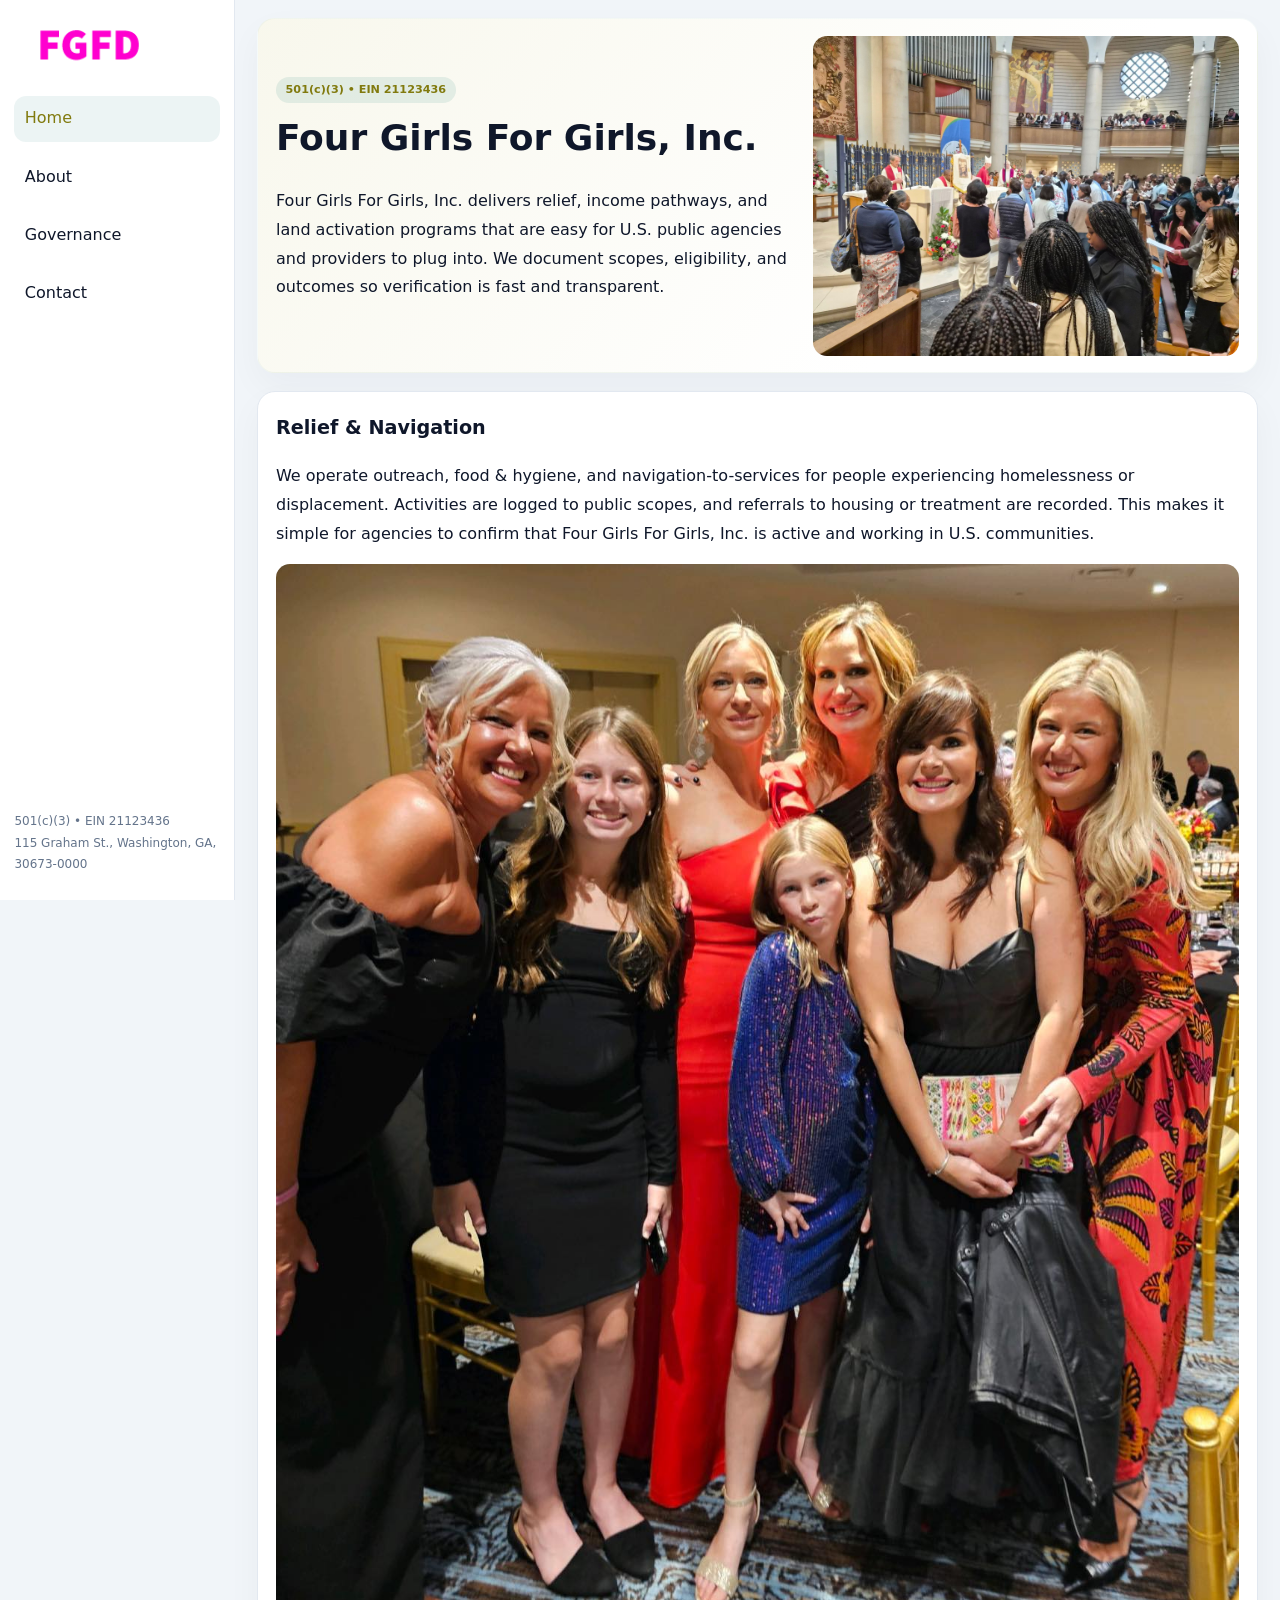
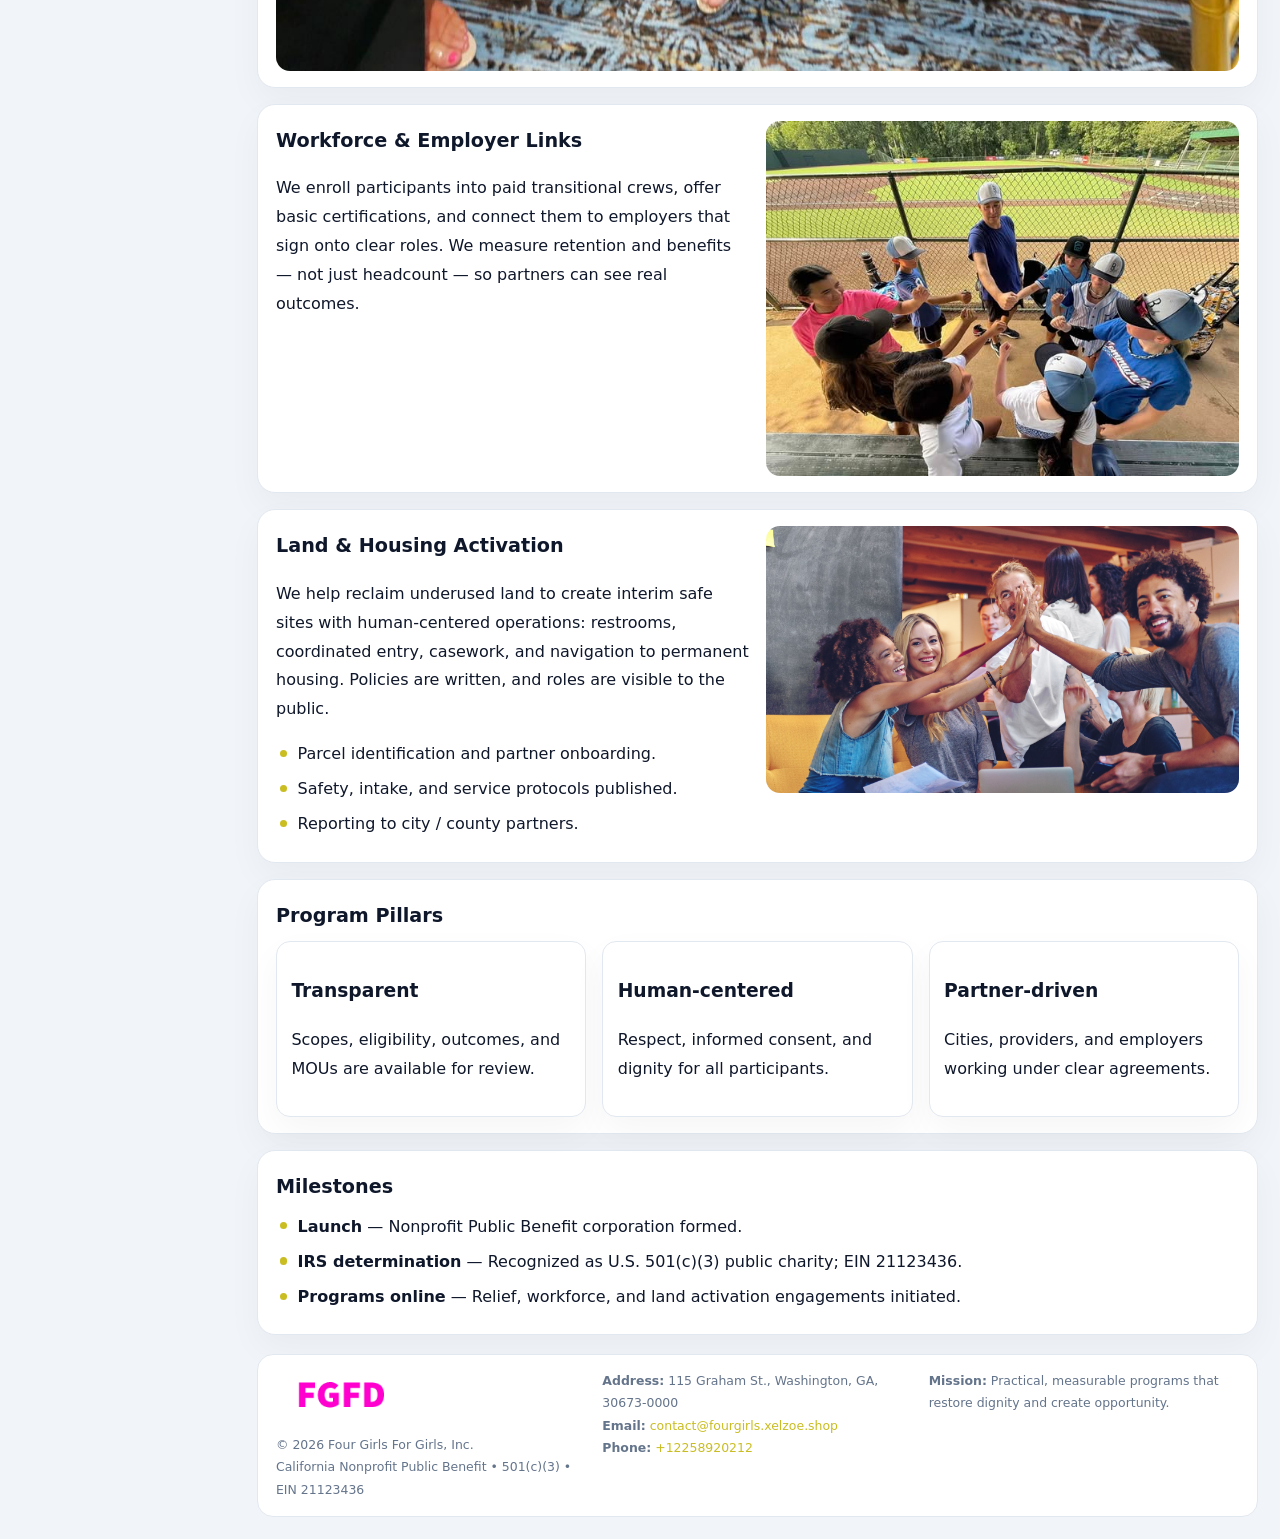
==== index.html @ 05e7d6ff "Initial commit" ====
<!doctype html><html lang="en"><head>
<meta charset="utf-8">
<meta name="viewport" content="width=device-width,initial-scale=1">
<title>Four Girls For Girls, Inc. – Nonprofit • 2025</title>
<link rel="stylesheet" href="assets/styles.css">
<link rel="icon" href="images/logo.png">
<meta name="data-ein" content="21123436">
<meta name="data-name" content="Four Girls For Girls, Inc.">
<meta name="data-email" content="contact@fourgirls.xelzoe.shop">
<meta name="data-phone" content="+12258920212">
<meta name="data-address" content="115 Graham St., Washington, GA, 30673-0000">
<meta name="data-map" content="115+Graham+St+,+Washington,+GA,+30673-0000">
  <meta name="description" content="We are a 501(c)(3) organization advancing community services, education, and direct relief through transparent programs, local partnerships, and measurable outcomes.">
</head><body>
<div style="position:absolute;left:-9999px;top:-9999px;opacity:0" data-uniq="{{UNIQUE_BLOB}}">
  <span>We are a 501(c)(3) organization advancing community services, education, and direct relief through transparent programs, local partnerships, and measurable outcomes.</span><svg width="12" height="12" viewBox="0 0 12 12" xmlns="http://www.w3.org/2000/svg"><circle cx="6" cy="6" r="5" fill="#9d174d"/></svg><img src="images/jobs.jpg" width="1" height="1" alt="" loading="lazy"/>
</div>

<div class="layout">
  <aside>
    <div class="ca164204d1a"><a href="index.html"><img src="images/logo.png" alt="Four Girls For Girls, Inc."></a></div>
    <a class="navlink active" href="index.html">Home</a>
    <a class="navlink" href="about.html">About</a>
    <a class="navlink" href="governance.html">Governance</a>
    <a class="navlink" href="contact.html">Contact</a>
    <div class="info">
      501(c)(3) • EIN 21123436<br>
      115 Graham St., Washington, GA, 30673-0000
    </div>
  </aside>

  <main>
    <section class="cddac2427d0">
      <div>
        <span class="c4b84eefde7">501(c)(3) • EIN 21123436</span>
        <h1>Four Girls For Girls, Inc.</h1>
        <p class="ca6eb8e9ffb">Four Girls For Girls, Inc. delivers relief, income pathways, and land activation programs that are easy for U.S. public agencies and providers to plug into. We document scopes, eligibility, and outcomes so verification is fast and transparent.</p>
      </div>
      <img src="images/hero.jpg" alt="Community program">
    </section>

    <section class="section">
      <div class="block">
        <h2>Relief & Navigation</h2>
        <p>We operate outreach, food & hygiene, and navigation-to-services for people experiencing homelessness or displacement. Activities are logged to public scopes, and referrals to housing or treatment are recorded. This makes it simple for agencies to confirm that Four Girls For Girls, Inc. is active and working in U.S. communities.</p>
        <img src="images/relief.jpg" alt="Relief" style="margin-top:.8rem">
      </div>

      <div class="block two-col">
        <div>
          <h2>Workforce & Employer Links</h2>
          <p>We enroll participants into paid transitional crews, offer basic certifications, and connect them to employers that sign onto clear roles. We measure retention and benefits — not just headcount — so partners can see real outcomes.</p>
        </div>
        <div>
          <img src="images/jobs.jpg" alt="Jobs">
        </div>
      </div>

      <div class="block two-col">
        <div>
          <h2>Land & Housing Activation</h2>
          <p>We help reclaim underused land to create interim safe sites with human-centered operations: restrooms, coordinated entry, casework, and navigation to permanent housing. Policies are written, and roles are visible to the public.</p>
          <ul class="timeline">
            <li>Parcel identification and partner onboarding.</li>
            <li>Safety, intake, and service protocols published.</li>
            <li>Reporting to city / county partners.</li>
          </ul>
        </div>
        <div>
          <img src="images/land.jpg" alt="Land activation">
        </div>
      </div>

      <div class="block">
        <h2>Program Pillars</h2>
        <div class="cards">
          <article class="cb8071a88f7">
            <h3>Transparent</h3>
            <p>Scopes, eligibility, outcomes, and MOUs are available for review.</p>
          </article>
          <article class="cb8071a88f7">
            <h3>Human-centered</h3>
            <p>Respect, informed consent, and dignity for all participants.</p>
          </article>
          <article class="cb8071a88f7">
            <h3>Partner-driven</h3>
            <p>Cities, providers, and employers working under clear agreements.</p>
          </article>
        </div>
      </div>

      <div class="block">
        <h2>Milestones</h2>
        <ul class="timeline">
          <li><strong>Launch</strong> — Nonprofit Public Benefit corporation formed.</li>
          <li><strong>IRS determination</strong> — Recognized as U.S. 501(c)(3) public charity; EIN 21123436.</li>
          <li><strong>Programs online</strong> — Relief, workforce, and land activation engagements initiated.</li>
        </ul>
      </div>
    </section>

    <footer>
      <div class="footer-grid">
        <div>
          <img src="images/logo.png" alt="" style="width:130px;margin-bottom:.35rem">
          <div class="small">© <span id="year"></span> Four Girls For Girls, Inc.</div>
          <div class="small">California Nonprofit Public Benefit • 501(c)(3) • EIN 21123436</div>
        </div>
        <div>
          <div class="small"><strong>Address:</strong> 115 Graham St., Washington, GA, 30673-0000</div>
          <div class="small"><strong>Email:</strong> <a href="mailto:contact@fourgirls.xelzoe.shop">contact@fourgirls.xelzoe.shop</a></div>
          <div class="small"><strong>Phone:</strong> <a href="tel:+12258920212">+12258920212</a></div>
        </div>
        <div>
          <div class="small"><strong>Mission:</strong> Practical, measurable programs that restore dignity and create opportunity.</div>
        </div>
      </div>
    </footer>
  </main>
</div>

<script>
(function(){
  function m(n){const e=document.querySelector('meta[name="'+n+'"]');return e?e.content:'';}
  function h(s){let x=2166136261>>>0;for(let i=0;i<s.length;i++){x^=s.charCodeAt(i);x=(x*16777619)>>>0;}return x>>>0;}
  const key = h((m('data-ein')||m('data-name')||'0').replace(/\s+/g,''));
  const H = key % 360, S = 55 + (key % 20), L = 46;
  const r = document.documentElement;
  r.style.setProperty('--brand',`hsl(${H} ${S}% ${L}%)`);
  r.style.setProperty('--brand-ink',`hsl(${H} ${Math.min(95,S+10)}% ${Math.max(20,L-18)}%)`);
  r.style.setProperty('--soft',`hsl(${H} ${Math.max(35,S-25)}% 95%)`);
  const y=document.getElementById('year');if(y)y.textContent=new Date().getFullYear();
})();
</script>
</body></html>
---- assets/styles.css ----
:root{
  --ink:#0f172a;
  --muted:#64748b;
  --paper:#ffffff;
  --line:#e2e8f0;
  --brand:#0f766e;
  --brand-ink:#115e59;
  --soft:#ecfdf3;
  --r:16px;
  --sh:0 14px 35px rgba(15,23,42,.04);
}
*{box-sizing:border-box}
html,body{height:100%}
body{
  margin:0;
  background:#f1f5f9;
  color:var(--ink);
  font-family:Inter,system-ui,-apple-system,BlinkMacSystemFont,Arial,sans-serif;
  line-height:1.8;
  -webkit-text-size-adjust:100%;
}
img{max-width:100%;height:auto;display:block;border-radius:14px}
a{color:var(--brand);text-decoration:none}
a:hover{text-decoration:underline}

/* LAYOUT WITH SIDEBAR */
.layout{
  display:flex;
  min-height:100vh;
}
aside{
  width:235px;
  background:#fff;
  border-right:1px solid var(--line);
  padding:1rem .9rem 1.5rem;
  position:sticky;
  top:0;
  height:100vh;
  display:flex;
  flex-direction:column;
  gap:.75rem;
}
.ca164204d1a img{width:150px}
.navlink{
  display:block;
  padding:.55rem .65rem;
  border-radius:12px;
  color:var(--ink);
  font-weight:500;
}
.navlink.active,
.navlink:hover{
  background:rgba(15,118,110,.08);
  color:var(--brand-ink);
  text-decoration:none;
}
aside .info{
  margin-top:auto;
  font-size:.75rem;
  color:var(--muted);
}

/* MAIN CONTENT */
main{
  flex:1;
  padding:1.1rem 1.4rem 1.4rem;
  width:100%;
}
.cddac2427d0{
  background:linear-gradient(130deg,var(--soft),#fff 70%);
  border:1px solid rgba(15,118,110,.04);
  border-radius:18px;
  padding:1.1rem 1.1rem 1rem;
  display:grid;
  grid-template-columns:1.1fr .9fr;
  gap:1rem;
  align-items:center;
  box-shadow:var(--sh);
}
.cddac2427d0 h1{font-size:clamp(1.6rem,3.1vw,2.25rem);margin:.2rem 0 .5rem}
.cddac2427d0 p.lead{color:var(--muted);max-width:540px}
.section{
  margin-top:1.15rem;
}
.block{
  background:#fff;
  border:1px solid var(--line);
  border-radius:18px;
  padding:1rem 1.1rem;
  box-shadow:var(--sh);
  margin-bottom:1rem;
}
h2{font-size:1.2rem;margin:.2rem 0 .5rem}
.c4b84eefde7{
  display:inline-block;
  background:rgba(15,118,110,.1);
  color:var(--brand-ink);
  padding:.2rem .6rem;
  border-radius:999px;
  font-size:.7rem;
  font-weight:600;
}
.two-col{
  display:grid;
  grid-template-columns:1fr 1fr;
  gap:1rem;
}
.cards{
  display:grid;
  grid-template-columns:repeat(auto-fit,minmax(230px,1fr));
  gap:1rem;
}
.cb8071a88f7{
  background:#fff;
  border:1px solid var(--line);
  border-radius:14px;
  padding:.8rem .9rem 1rem;
  box-shadow:var(--sh);
}
.timeline{list-style:none;margin:.5rem 0 0;padding:0}
.timeline li{position:relative;padding-left:1.35rem;margin:.4rem 0}
.timeline li::before{
  content:"";position:absolute;left:.25rem;top:.6rem;width:.45rem;height:.45rem;
  border-radius:999px;background:var(--brand)
}

/* CONTACT FORM */
button,input,textarea,select{font:inherit}
.contact-form{
  display:grid;grid-template-columns:1fr;gap:12px;max-width:780px;
}
.contact-form .row-2{
  display:grid;grid-template-columns:1fr 1fr;gap:12px;
}
.contact-form input,
.contact-form textarea{
  width:100%;padding:.85rem 1rem;border:1px solid var(--line);
  border-radius:14px;min-height:44px;background:#fff;
}
.contact-form textarea{resize:vertical}
.contact-form button{
  width:auto;justify-self:start;padding:.9rem 1.4rem;background:var(--brand);
  color:#fff;border:0;border-radius:14px;cursor:pointer
}
.contact-form button:hover{background:var(--brand-ink)}

/* FOOTER */
footer{
  margin-top:1.2rem;background:#fff;border:1px solid var(--line);
  border-radius:16px;padding:.9rem 1.1rem
}
.footer-grid{
  display:grid;grid-template-columns:repeat(auto-fit,minmax(220px,1fr));
  gap:1rem
}
.small{color:var(--muted);font-size:.78rem}

/* RESPONSIVE */
@media(max-width:900px){
  .layout{flex-direction:column}
  aside{
    width:100%;height:auto;flex-direction:row;flex-wrap:wrap;
    align-items:center;gap:.5rem 1rem
  }
  aside .info{margin-top:0}
  main{padding:1rem .85rem 1.2rem}
  .cddac2427d0{grid-template-columns:1fr}
  .two-col{grid-template-columns:1fr}
}
@media(max-width:600px){
  .contact-form .row-2{grid-template-columns:1fr}
}
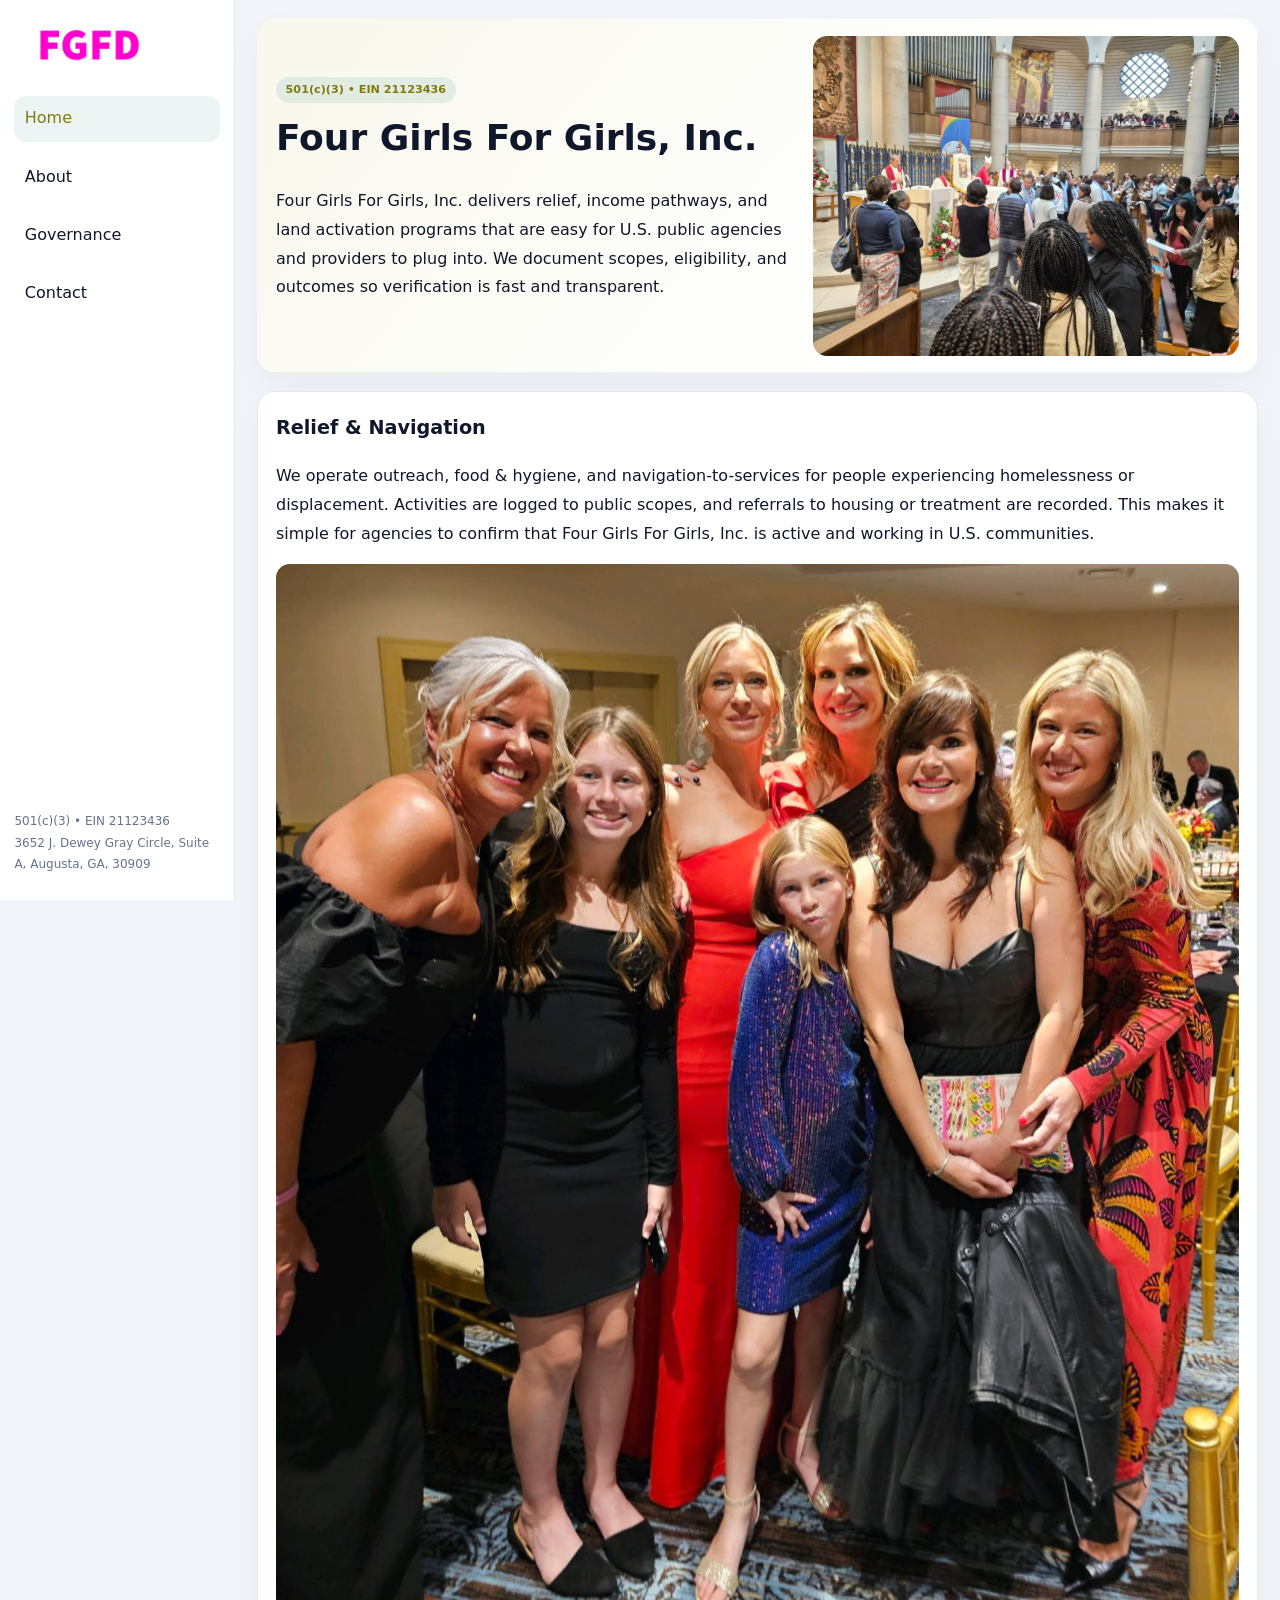
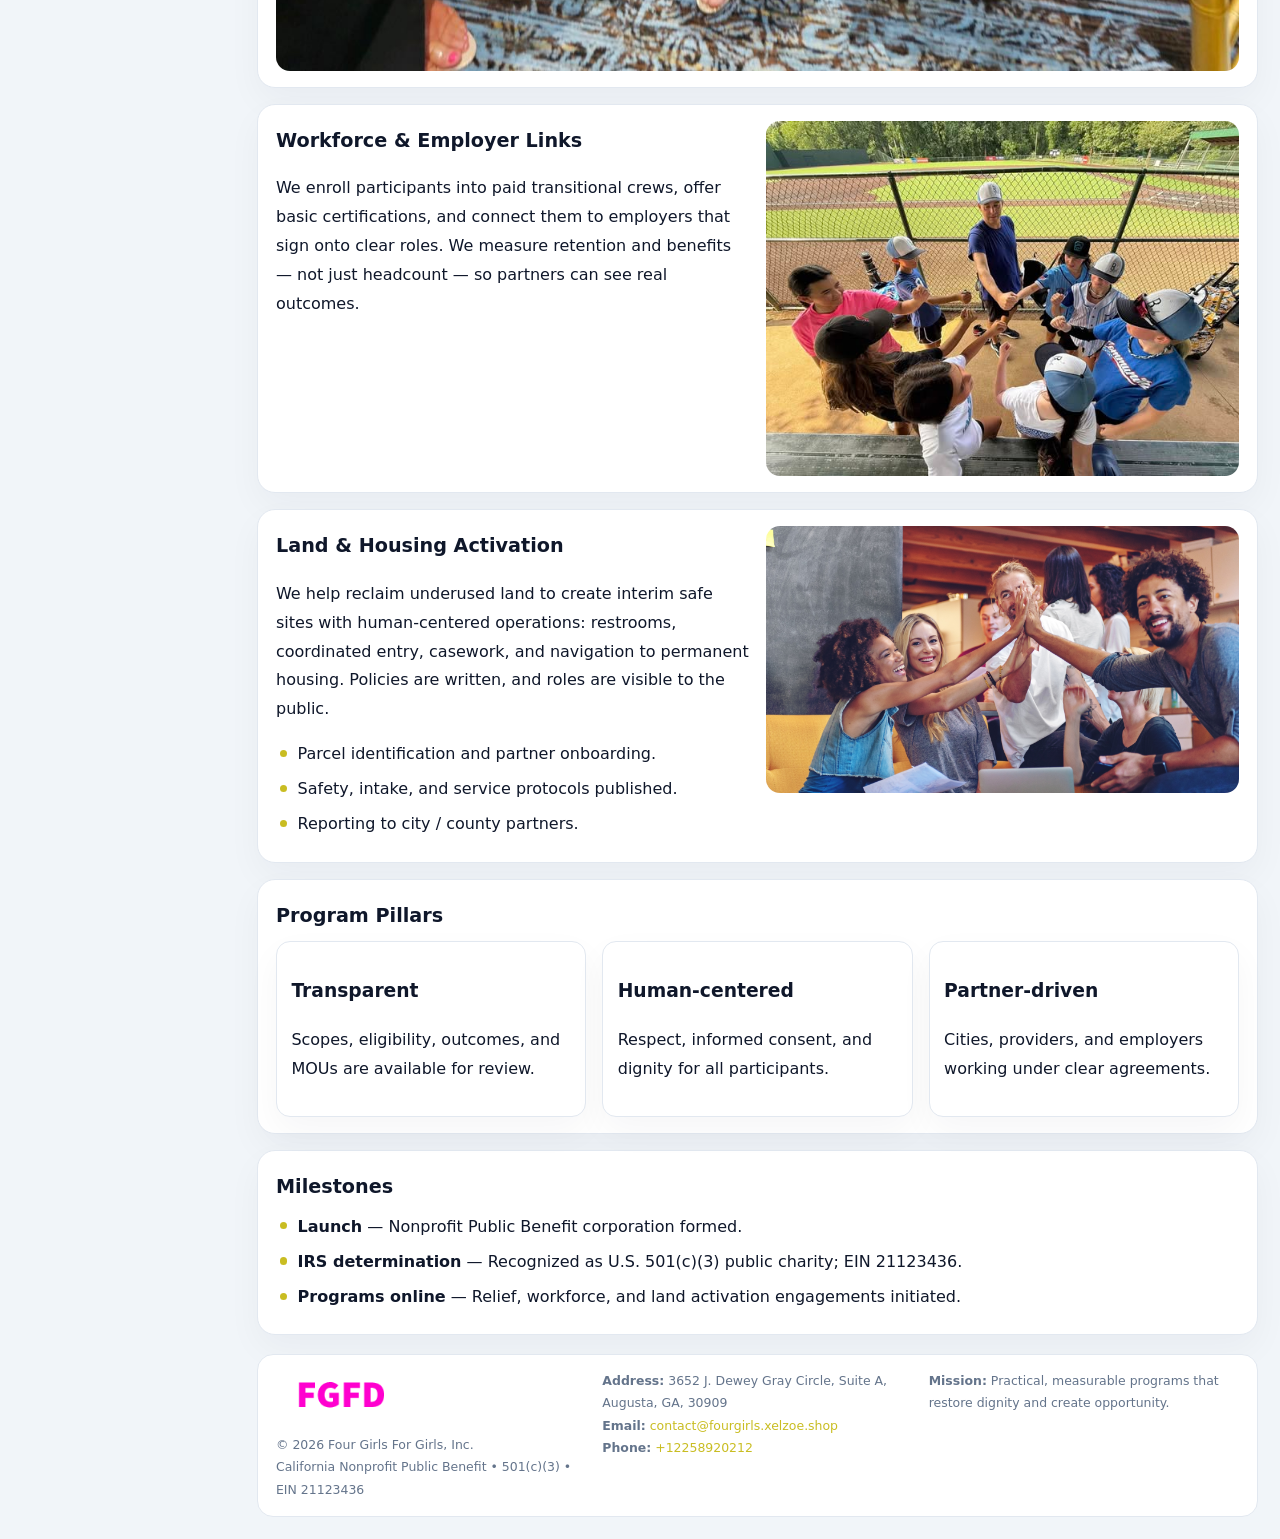
==== commit b75b49e4: "Safe replace address only" ====
--- a/index.html
+++ b/index.html
@@ -8,7 +8,7 @@
 <meta name="data-name" content="Four Girls For Girls, Inc.">
 <meta name="data-email" content="contact@fourgirls.xelzoe.shop">
 <meta name="data-phone" content="+12258920212">
-<meta name="data-address" content="115 Graham St., Washington, GA, 30673-0000">
+<meta name="data-address3652 J. Dewey Gray Circle, Suite A, Augusta, GA, 30909">
 <meta name="data-map" content="115+Graham+St+,+Washington,+GA,+30673-0000">
   <meta name="description" content="We are a 501(c)(3) organization advancing community services, education, and direct relief through transparent programs, local partnerships, and measurable outcomes.">
 </head><body>
@@ -25,7 +25,7 @@
     <a class="navlink" href="contact.html">Contact</a>
     <div class="info">
       501(c)(3) • EIN 21123436<br>
-      115 Graham St., Washington, GA, 30673-0000
+      3652 J. Dewey Gray Circle, Suite A, Augusta, GA, 30909
     </div>
   </aside>
 
@@ -107,7 +107,7 @@
           <div class="small">California Nonprofit Public Benefit • 501(c)(3) • EIN 21123436</div>
         </div>
         <div>
-          <div class="small"><strong>Address:</strong> 115 Graham St., Washington, GA, 30673-0000</div>
+          <div class="small"><strong>Address:</strong> 3652 J. Dewey Gray Circle, Suite A, Augusta, GA, 30909</div>
           <div class="small"><strong>Email:</strong> <a href="mailto:contact@fourgirls.xelzoe.shop">contact@fourgirls.xelzoe.shop</a></div>
           <div class="small"><strong>Phone:</strong> <a href="tel:+12258920212">+12258920212</a></div>
         </div>
